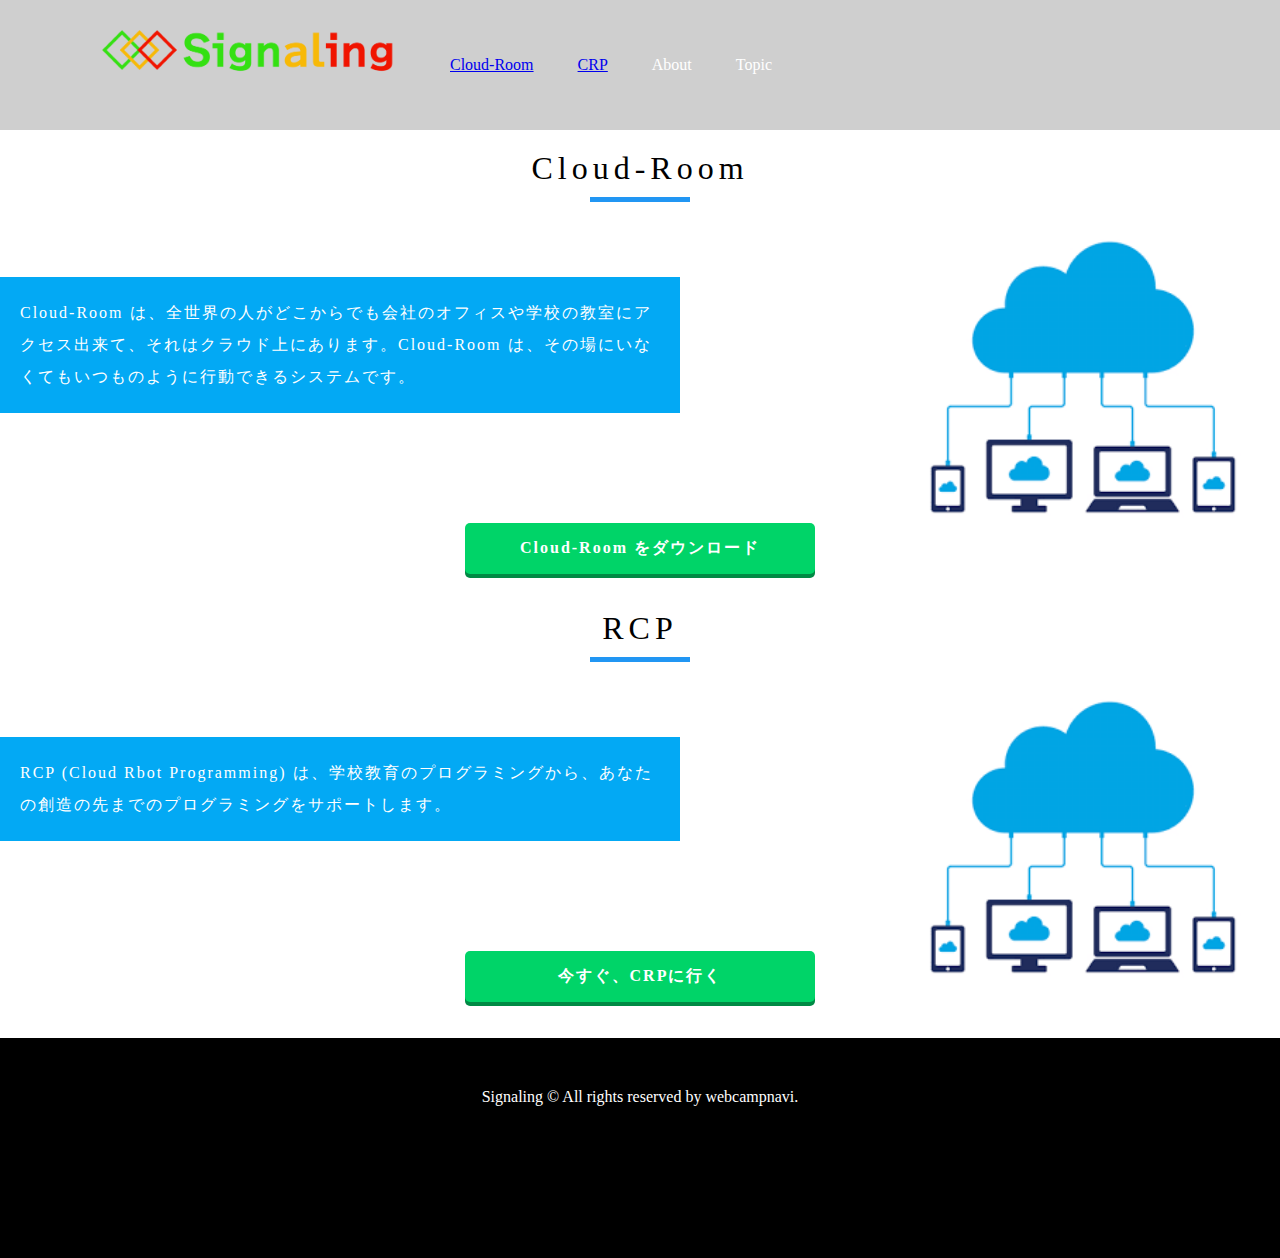
==== index.html @ 73ed5b85 "Update index.html" ====
<html>
	<head>
		<link rel="shortcut icon" type="image/x-icon" href="favicon.ico">
		<meta http-equiv="Content-Type" content="text/html; charset=UTF-8">
		<title>signaling | home</title>
		<link rel="stylesheet" href="/css/スクロール.css">
		<link rel="stylesheet" href="/css/head.css">
		<link rel="stylesheet" href="/css/style.css">
		
	</head>
	<body>
		<header>
			<h1 class="headline">
				<a href="signaling-office.github.io">
					<img src="/images/Signaling.png" alt="signaling_ロゴ" width="300px">
				</a>
			</h1>
			<ul class="nav-list">
				<li class="nav-list-item">
					<a href="/cloud-room/">Cloud-Room</a>
				</li>
				<li class="nav-list-item">
					<a href="/CRP/">CRP</a>
				</li>
				<li class="nav-list-item">
					About
				</li>
				<li class="nav-list-item">
					Topic
				</li>
			</ul>
		</header>
		<div id="inside">
			<div id="cloud-room">
				<h1>Cloud-Room</h1>
				<p>Cloud-Room は、全世界の人がどこからでも会社のオフィスや学校の教室にアクセス出来て、それはクラウド上にあります。Cloud-Room は、その場にいなくてもいつものように行動できるシステムです。</p>
				<img src="/images/Cloud-Room_イメージ.png" alt="">
				<a href="/cloud-room/">Cloud-Room をダウンロード</a>
			</div>
			
			<br>
			<br>
			
			<div id="CRP">
				<h1>RCP</h1>
				<p>RCP (Cloud Rbot Programming) は、学校教育のプログラミングから、あなたの創造の先までのプログラミングをサポートします。</p>
				<img src="/images/Cloud-Room_イメージ.png" alt="">
				<a href="/CRP/">今すぐ、CRPに行く</a>
			</div>
		</div>
		
		<br>
		<br>

		
		<footer>
			<p>Signaling © All rights reserved by webcampnavi.</p>
		</footer>
	</body>
</html>
---- css/スクロール.css ----
/* スクロールの幅の設定 */

::-webkit-scrollbar {
    width: 10px;
    height: 10px;
}


/* スクロールの背景の設定 */

 ::-webkit-scrollbar-track {
    border-radius: 10px;
    box-shadow: 0 0 4px #aaa inset;
}


/* スクロールのつまみ部分の設定 */

 ::-webkit-scrollbar-thumb {
    border-radius: 5px;
    background: #616161;
}
---- css/head.css ----
* {
  margin:0; padding:0;
}
header { 
  z-index:1000; 
}
header {
  position: fixed;
  height: 100px;
  width: 100%;
  padding: 15px 0;
  background-color: #cfcfcf;
  color: white;
}
header .headline{
    line-height: 100px;
    float: left;
    font-size: 30px;
    margin-left: 100px;
}
.nav-list {
    line-height: 100px;
    float: left;
    margin-left: 30px;
    list-style: none;
}
.nav-list-item {
  list-style: none;
  display: inline-block;
  margin: 0 20px;
  color: #ffffff;
}
.navi-list-item :hover {
  color: #000000;
}
footer {
  width: 100%;
  height: 120px; 
  text-align: center;
  padding: 50px 0;
  background-color: #000000;
}
footer p {
  color: #ffffff;
}
---- css/style.css ----
header {
  margin-top:-150px;
}

#inside {
  margin-top:150px;
}

#inside h1 {
    font-weight: normal;
    padding-bottom: 10px;
    text-align: center;
    position: relative;
    margin: 0 0 30px 0;
    letter-spacing: 5px;
}
 
#inside p {
    width: 50%;
    line-height: 2;
    display: inline-block;
    background-color: #03A9F4;
    padding: 20px;
    position: relative;
    z-index: 999;
    margin: 50px 0 0;
    color: #fff;
    letter-spacing: 2px;
}
 
#inside a {
    color: #fff;
    text-decoration: none;
    background-color: #00d468;
    display: block;
    padding: 15px 25px;
    border-radius: 5px;
    box-shadow: 0 4px 0 0 #008a44;
    font-weight: bold;
    width: 300px;
    text-align: center;
    margin: 110px auto 0;
    letter-spacing: 2px;
}
 
#inside h1::after {
    content: "";
    display: block;
    border-bottom: solid 5px #2196F3;
    position: absolute;
    width: 100px;
    right: 0;
    left: 0;
    margin: auto;
    bottom: -5px;
}
 
#inside img {
    height: 300px;
    display: inline-block;
    vertical-align: top;
    position: absolute;
    right: 30px;
}
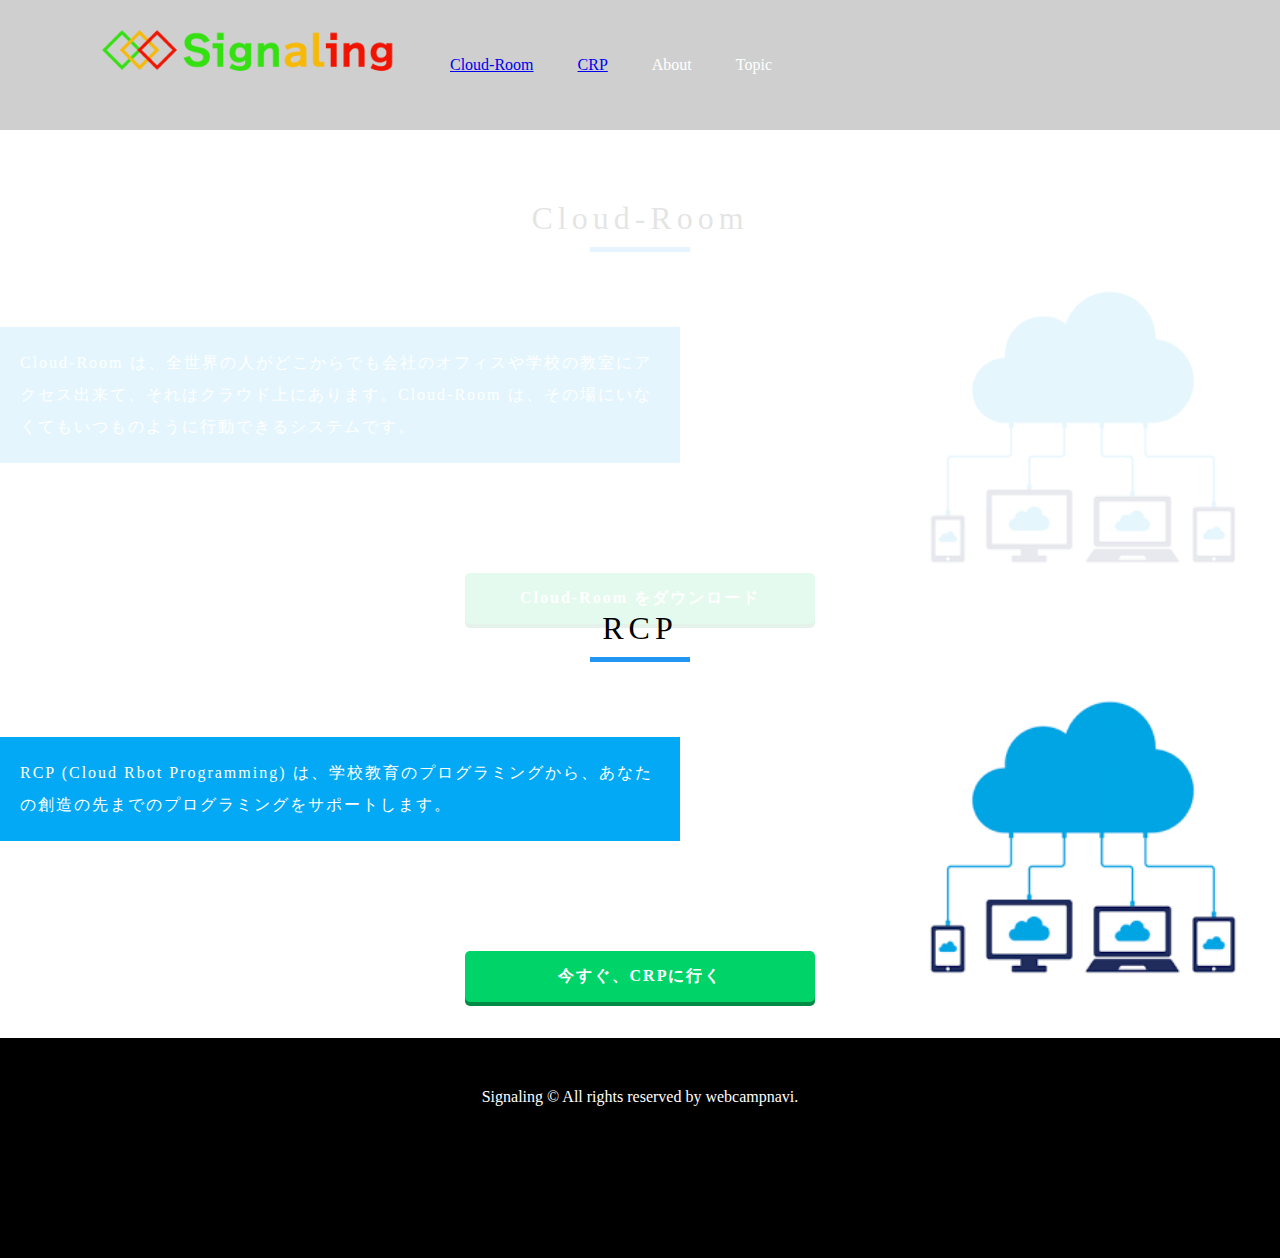
==== commit 1404b234: "Update index.html" ====
--- a/index.html
+++ b/index.html
@@ -1,6 +1,6 @@
 <html>
 	<head>
-		<link rel="shortcut icon" type="image/x-icon" href="favicon.ico">
+		<link rel="shortcut icon" type="image/x-icon" href="https://www.signaling.cf/favicon.ico">
 		<meta http-equiv="Content-Type" content="text/html; charset=UTF-8">
 		<title>signaling | home</title>
 		<link rel="stylesheet" href="/css/スクロール.css">
@@ -31,6 +31,7 @@
 			</ul>
 		</header>
 		<div id="inside">
+			<script type="text/javascript" src="/css/style.js"></script>
 			<div id="cloud-room">
 				<h1>Cloud-Room</h1>
 				<p>Cloud-Room は、全世界の人がどこからでも会社のオフィスや学校の教室にアクセス出来て、それはクラウド上にあります。Cloud-Room は、その場にいなくてもいつものように行動できるシステムです。</p>
--- a/css/style.css
+++ b/css/style.css
@@ -62,3 +62,20 @@
     position: absolute;
     right: 30px;
 }
+
+
+/*CloudRoom*/
+
+/* 画面外にいる状態 */
+#cloud-room {
+	opacity : 0.1;
+	transform : translate(0, 50px);
+	transition : all 500ms;
+	}
+
+/* 画面内に入った状態 */
+#cloud-room.scrollin {
+	opacity : 1;
+	transform : translate(0, 0);
+	}
+
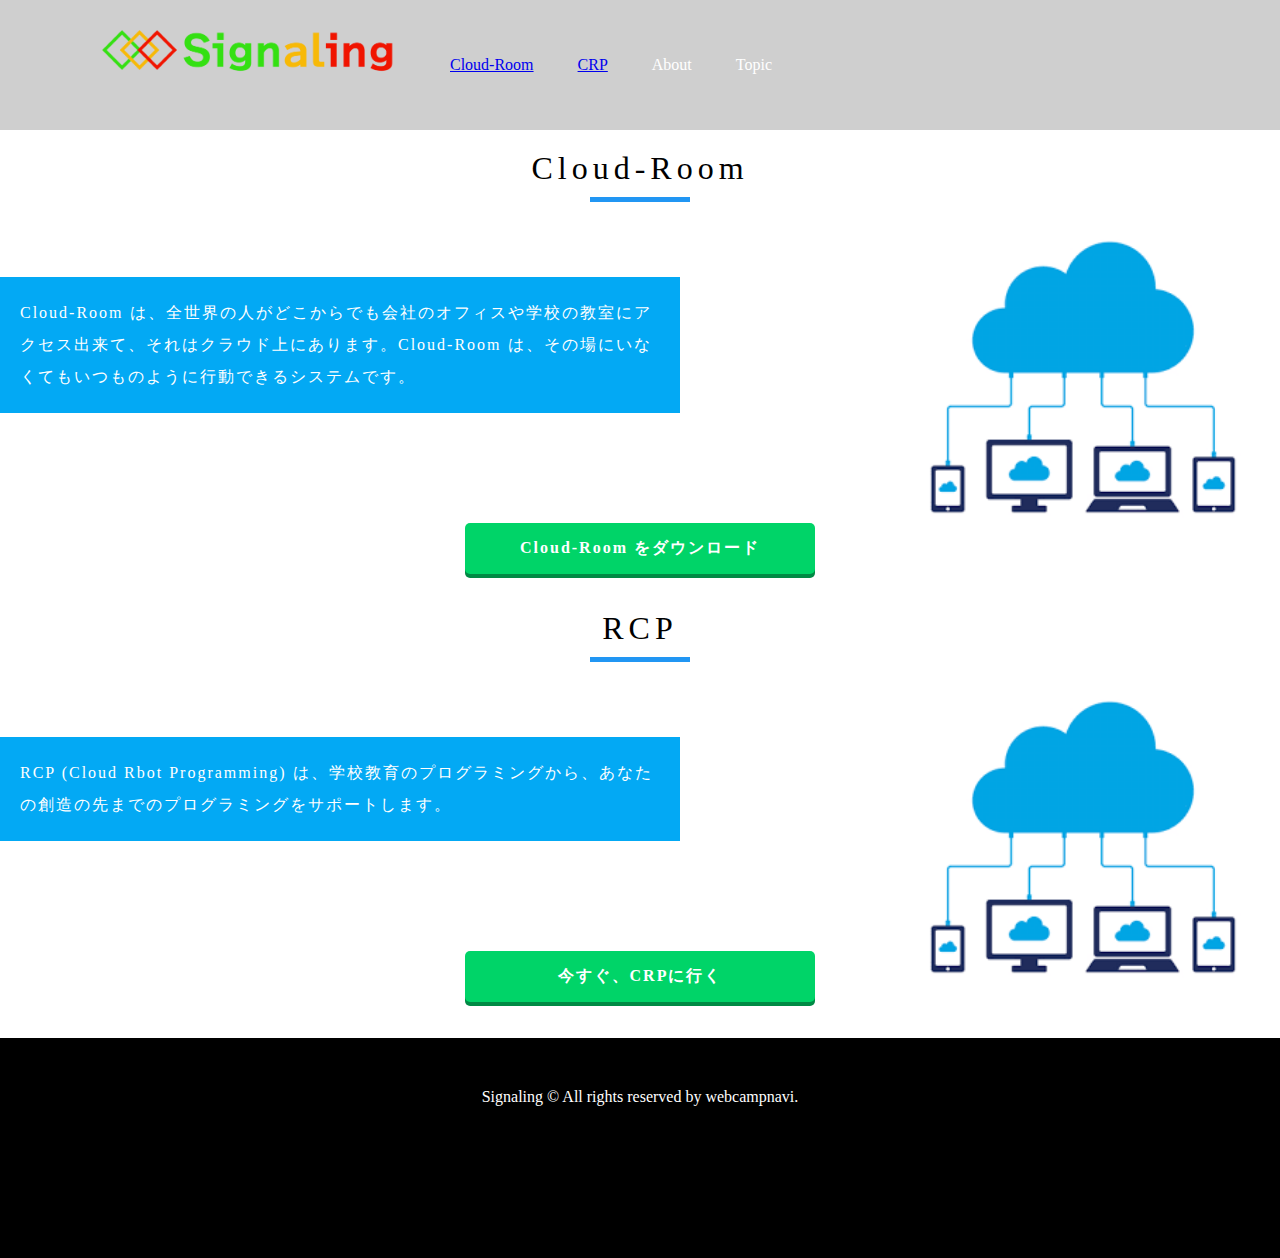
==== commit 7139bc10: "Update index.html" ====
--- a/index.html
+++ b/index.html
@@ -11,7 +11,7 @@
 	<body>
 		<header>
 			<h1 class="headline">
-				<a href="signaling-office.github.io">
+				<a href="/">
 					<img src="/images/Signaling.png" alt="signaling_ロゴ" width="300px">
 				</a>
 			</h1>
@@ -31,13 +31,13 @@
 			</ul>
 		</header>
 		<div id="inside">
-			<script type="text/javascript" src="/css/style.js"></script>
 			<div id="cloud-room">
 				<h1>Cloud-Room</h1>
 				<p>Cloud-Room は、全世界の人がどこからでも会社のオフィスや学校の教室にアクセス出来て、それはクラウド上にあります。Cloud-Room は、その場にいなくてもいつものように行動できるシステムです。</p>
 				<img src="/images/Cloud-Room_イメージ.png" alt="">
 				<a href="/cloud-room/">Cloud-Room をダウンロード</a>
 			</div>
+
 			
 			<br>
 			<br>
--- a/css/style.css
+++ b/css/style.css
@@ -67,14 +67,14 @@
 /*CloudRoom*/
 
 /* 画面外にいる状態 */
-#cloud-room {
+.cloud-room {
 	opacity : 0.1;
 	transform : translate(0, 50px);
 	transition : all 500ms;
 	}
 
 /* 画面内に入った状態 */
-#cloud-room.scrollin {
+.cloud-room.scrollin {
 	opacity : 1;
 	transform : translate(0, 0);
 	}
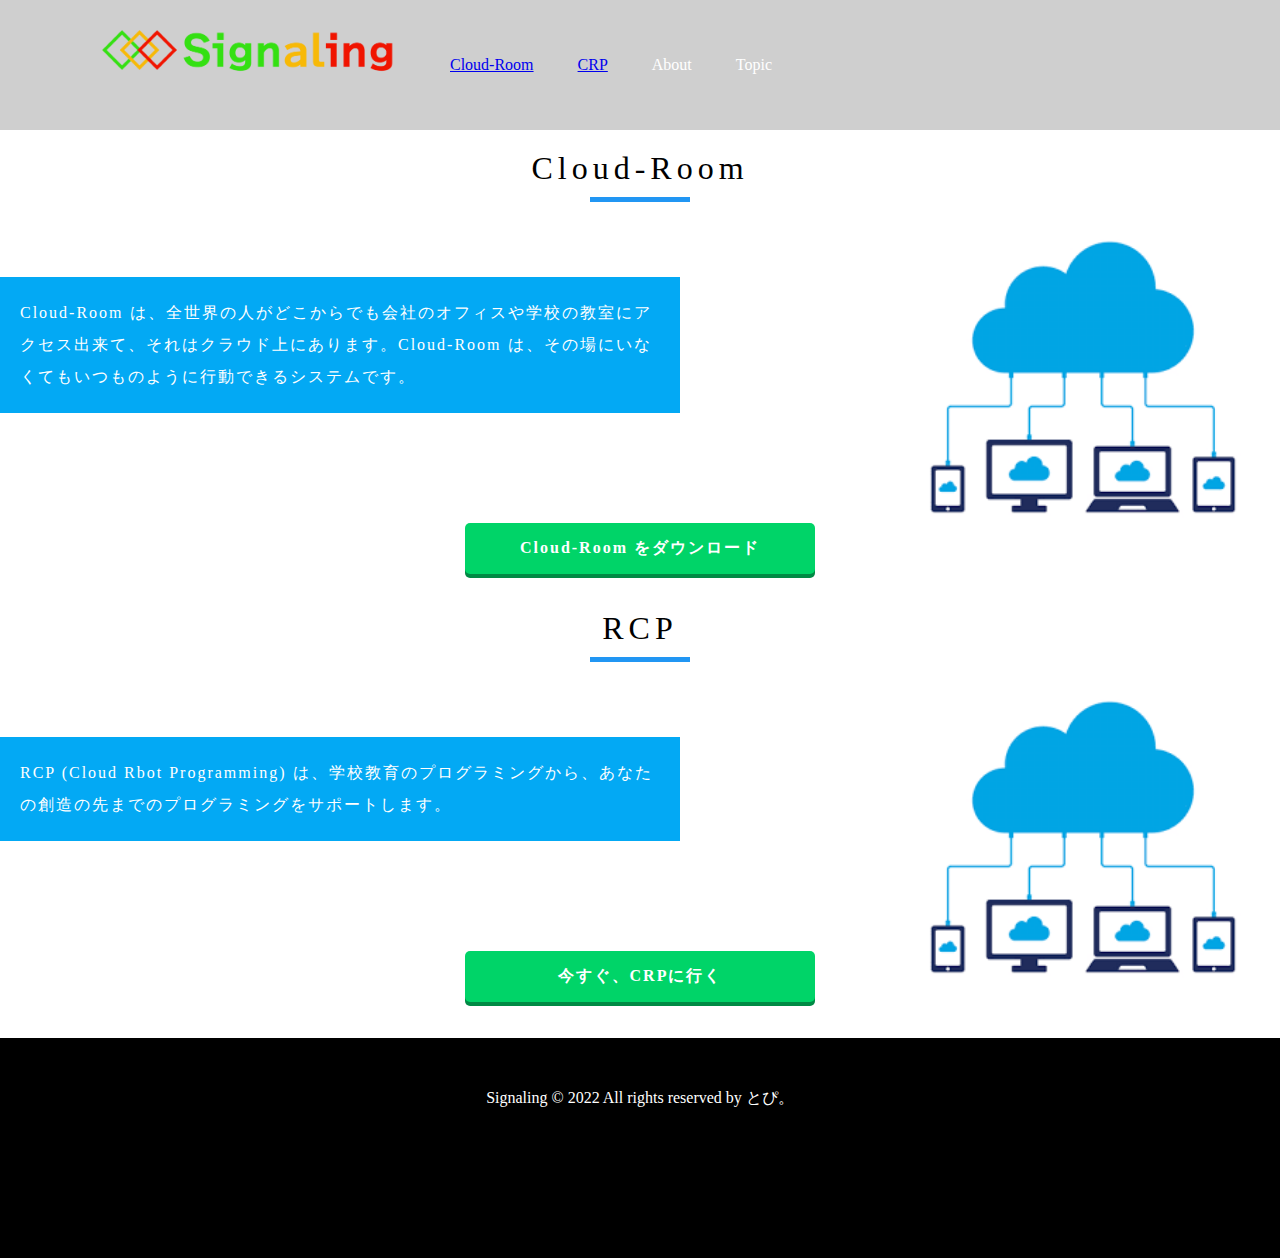
==== commit 56753422: "Update index.html" ====
--- a/index.html
+++ b/index.html
@@ -55,7 +55,7 @@
 
 		
 		<footer>
-			<p>Signaling © All rights reserved by webcampnavi.</p>
+			<p>Signaling © 2022 All rights reserved by とぴ。</p>
 		</footer>
 	</body>
 </html>
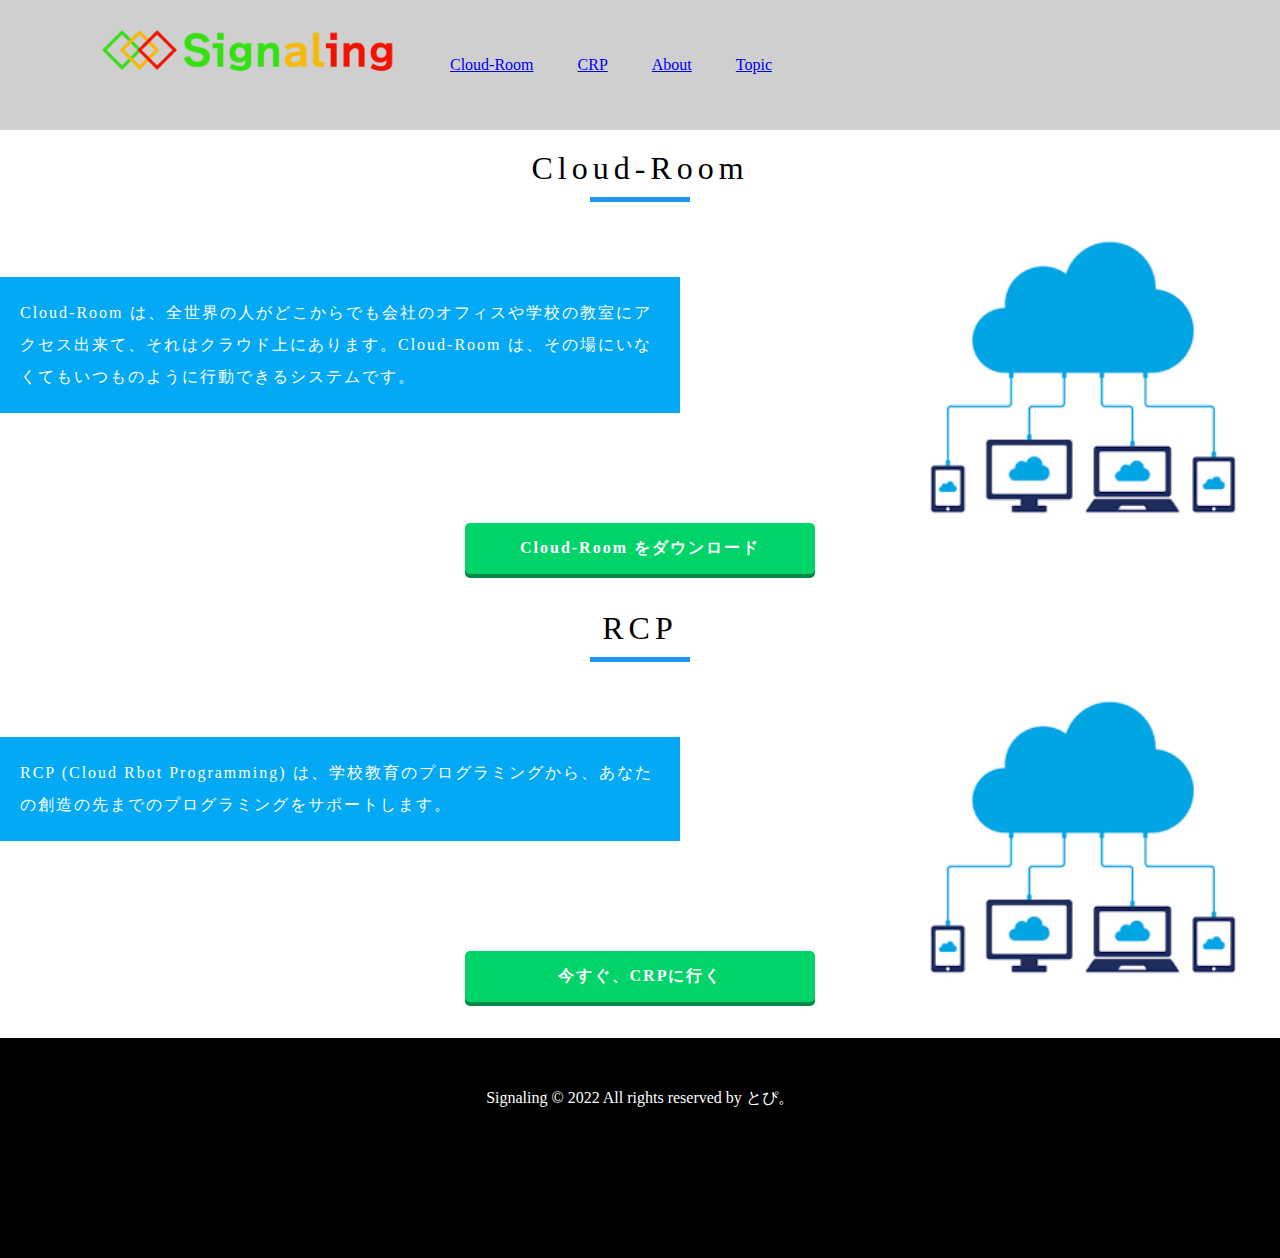
==== commit bfec2d0a: "Update index.html" ====
--- a/index.html
+++ b/index.html
@@ -23,10 +23,10 @@
 					<a href="/CRP/">CRP</a>
 				</li>
 				<li class="nav-list-item">
-					About
+					<a href="/about/">About</a>
 				</li>
 				<li class="nav-list-item">
-					Topic
+					<a href="/topic/">Topic</a>
 				</li>
 			</ul>
 		</header>
--- a/css/head.css
+++ b/css/head.css
@@ -43,3 +43,26 @@
 footer p {
   color: #ffffff;
 }
+
+
+a{
+  position: relative;
+  display: inline-block;
+  transition: .3s;
+}
+
+a::after {
+  position: absolute;
+  bottom: 0;
+  left: 50%;
+  content: '';
+  width: 0;
+  height: 2px;
+  background-color: #31aae2;
+  transition: .3s;
+  transform: translateX(-50%);
+}
+
+a:hover::after{
+  width: 100%;
+}
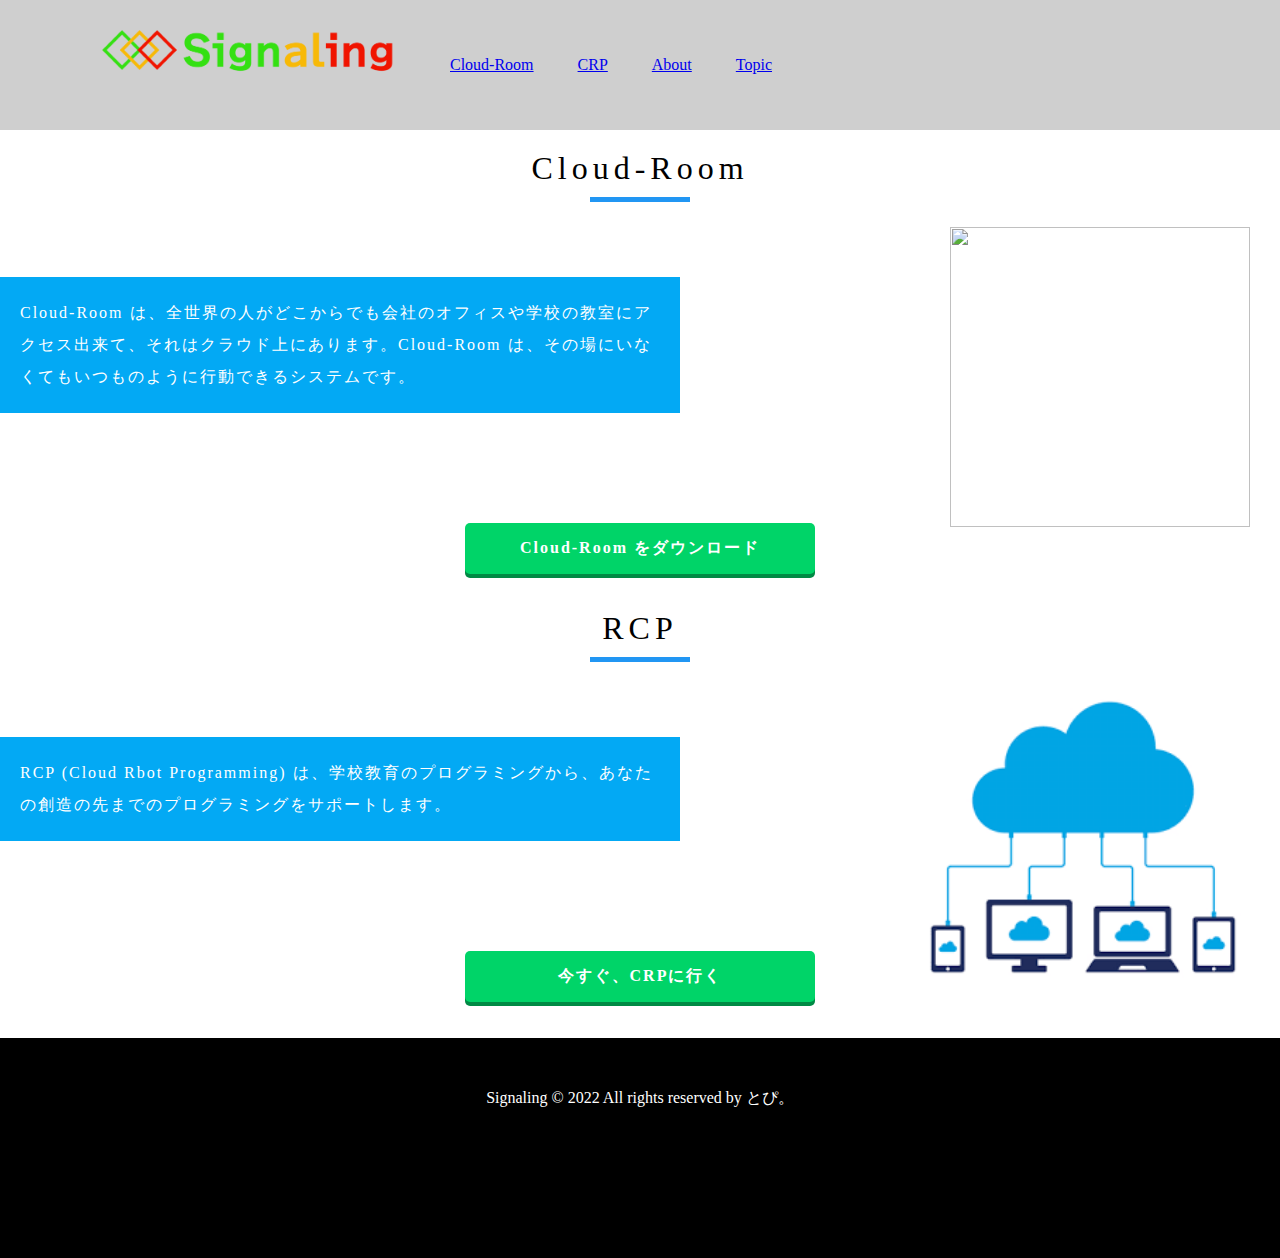
==== commit 340c1a39: "Update index.html" ====
--- a/index.html
+++ b/index.html
@@ -34,7 +34,7 @@
 			<div id="cloud-room">
 				<h1>Cloud-Room</h1>
 				<p>Cloud-Room は、全世界の人がどこからでも会社のオフィスや学校の教室にアクセス出来て、それはクラウド上にあります。Cloud-Room は、その場にいなくてもいつものように行動できるシステムです。</p>
-				<img src="/images/Cloud-Room_イメージ.png" alt="">
+				<img src="https://cdn.discordapp.com/attachments/857597356752240640/877806375705661520/07ee794c-df0a-43fa-a033-3403b0334cb2.png" alt="">
 				<a href="/cloud-room/">Cloud-Room をダウンロード</a>
 			</div>
 
